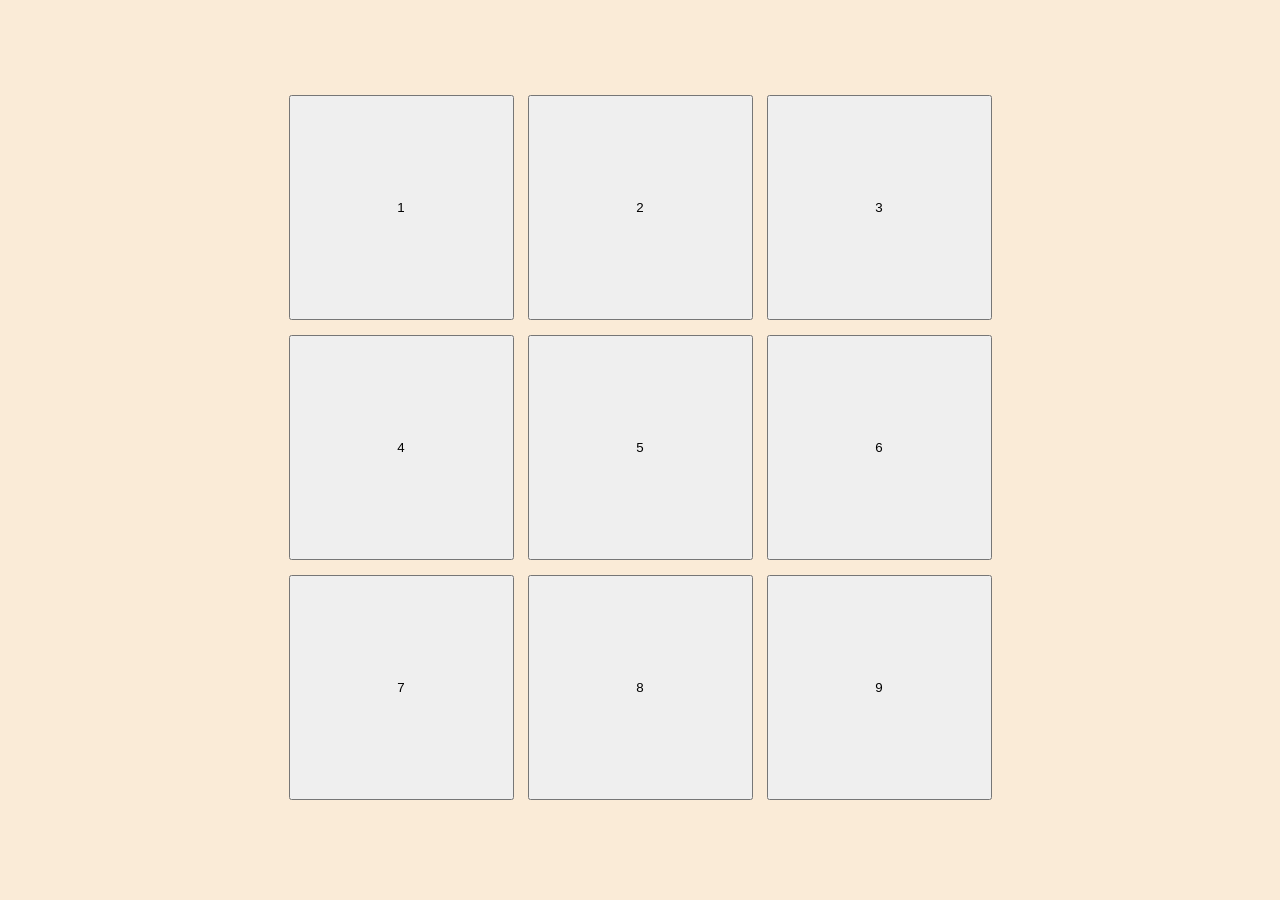
==== frontend/index.html @ 4bc3c7ee "button layout created" ====
<!DOCTYPE html>
<html lang="en">
<head>
    <meta charset="UTF-8">
    <meta name="viewport" content="width=device-width, initial-scale=1.0">
    <title>Tic Tac Toe</title>
    <link rel="stylesheet" href="style.css">
</head>
<body>
    <div class = "container">
        <div class = "row1">
            <button>1</button>
            <button>2</button>
            <button>3</button>      
        </div>
        <div class ="row2">
            <button>4</button>
            <button>5</button>
            <button>6</button>
        </duv>
        <div = "row3">
            <button>7</button>
            <button>8</button>
            <button>9</button>
        </div>
        

    </div>
    
    
</body>
<script link ="server.js"></script>
</html>
---- frontend/style.css ----
*{
    margin: 0px;
    border: opx;

}
.container{
    display: flex;
    flex-direction: column;
    justify-content: center;
    height: 900px;
    width: 900px;
    align-items: center;
}

body{
    background-color: antiquewhite;
    display: flex;
    justify-content: center;
}
button{
  
    width : 25vh;
    height: 25vh;
    margin: 5px;
    margin-bottom: 10px;
}
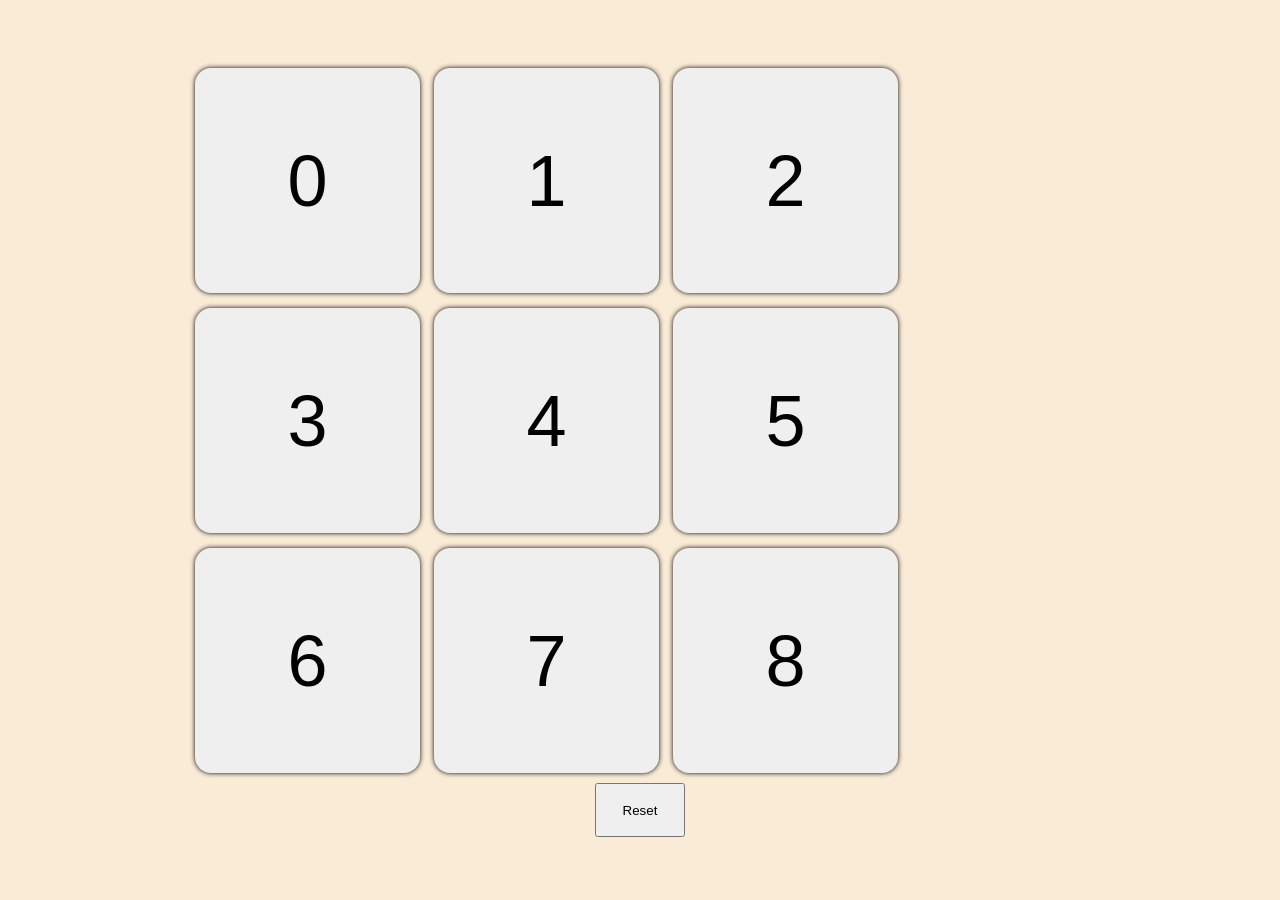
==== commit 06543a00: "win conditions set" ====
--- a/frontend/index.html
+++ b/frontend/index.html
@@ -8,26 +8,24 @@
 </head>
 <body>
     <div class = "container">
-        <div class = "row1">
-            <button>1</button>
-            <button>2</button>
-            <button>3</button>      
+        <div class = "game">
+            <button class ="box">0</button>
+            <button class ="box">1</button>
+            <button class ="box">2</button>
+            <button class ="box">3</button>
+            <button class ="box">4</button>
+            <button class ="box">5</button>
+            <button class ="box">6</button>
+            <button class ="box">7</button>
+            <button class ="box">8</button>
+           
         </div>
-        <div class ="row2">
-            <button>4</button>
-            <button>5</button>
-            <button>6</button>
-        </duv>
-        <div = "row3">
-            <button>7</button>
-            <button>8</button>
-            <button>9</button>
-        </div>
+        <button id ="reset">Reset</button>
         
 
     </div>
     
     
 </body>
-<script link ="server.js"></script>
+<script src ="server.js"></script>
 </html>
--- a/frontend/style.css
+++ b/frontend/style.css
@@ -10,6 +10,8 @@
     height: 900px;
     width: 900px;
     align-items: center;
+    
+
 }
 
 body{
@@ -17,11 +19,19 @@
     display: flex;
     justify-content: center;
 }
-button{
+.box{
   
     width : 25vh;
     height: 25vh;
     margin: 5px;
     margin-bottom: 10px;
+    border-radius: 1rem;
+    border: none;
+    box-shadow: 0 0 5px;
+    font-size: 8vmin;
+}
+#reset{
+    width: 10vh;
+    height: 6vh;
 }
 
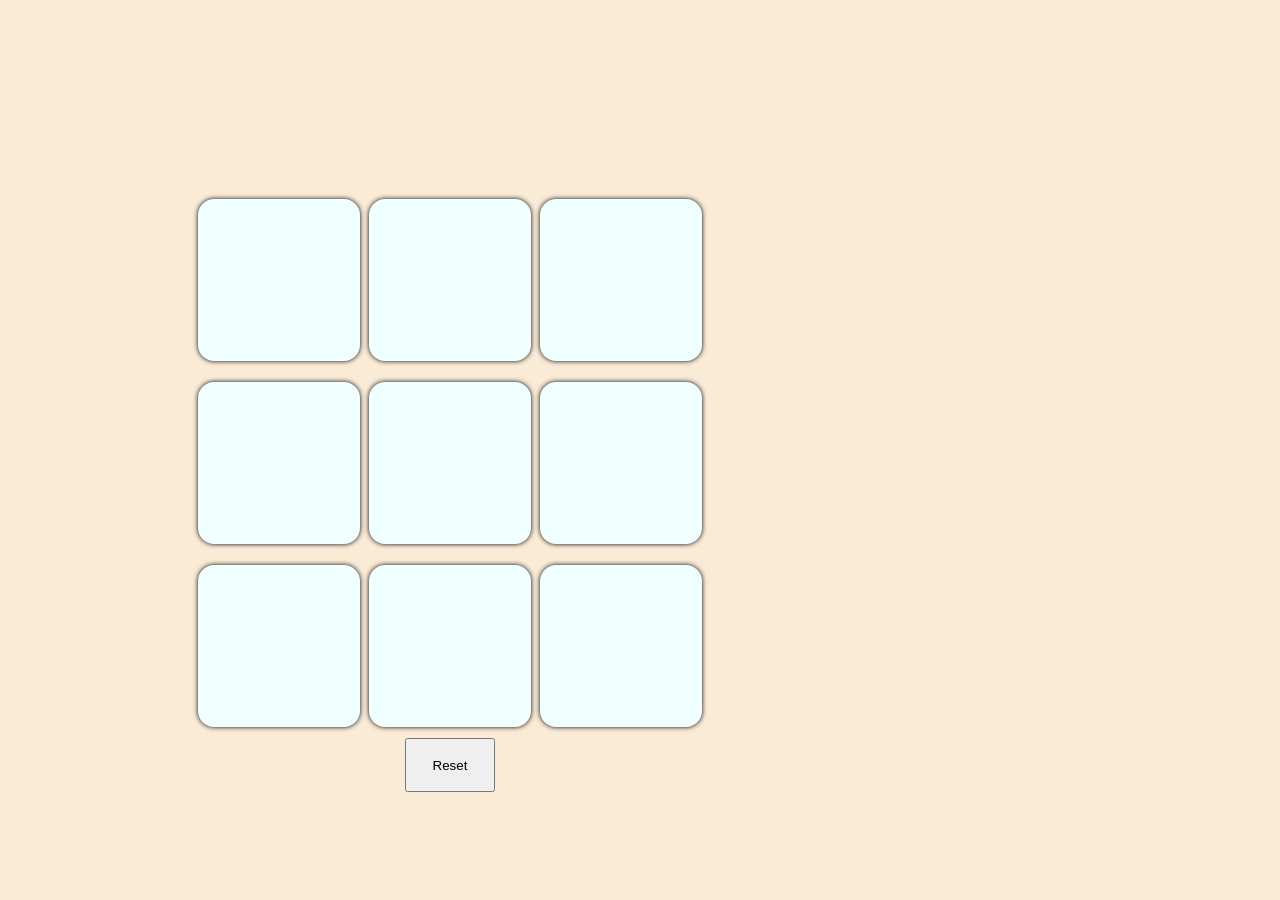
==== commit 7a11a98f: "game playable" ====
--- a/frontend/index.html
+++ b/frontend/index.html
@@ -9,21 +9,22 @@
 <body>
     <div class = "container">
         <div class = "game">
-            <button class ="box">0</button>
-            <button class ="box">1</button>
-            <button class ="box">2</button>
-            <button class ="box">3</button>
-            <button class ="box">4</button>
-            <button class ="box">5</button>
-            <button class ="box">6</button>
-            <button class ="box">7</button>
-            <button class ="box">8</button>
+            <button class ="box"></button>
+            <button class ="box"></button>
+            <button class ="box"></button>
+            <button class ="box"></button>
+            <button class ="box"></button>
+            <button class ="box"></button>
+            <button class ="box"></button>
+            <button class ="box"></button>
+            <button class ="box"></button>
            
         </div>
-        <button id ="reset">Reset</button>
-        
+       
 
     </div>
+    <button id ="reset">Reset</button>
+        
     
     
 </body>
--- a/frontend/style.css
+++ b/frontend/style.css
@@ -3,32 +3,52 @@
     border: opx;
 
 }
+body{
+    background-color: antiquewhite;
+    display: flex;
+    height: 100vh;
+    width: 100vh;
+    align-items: center;
+    justify-content: center;
+    flex-direction: column;
+}
 .container{
     display: flex;
     flex-direction: column;
     justify-content: center;
-    height: 900px;
-    width: 900px;
+    height: 70vh;
+    width: 70vh;
     align-items: center;
-    
-
+    flex-wrap: wrap;
 }
 
-body{
-    background-color: antiquewhite;
+.game{
+    height: 60vmin;
+    width: 60vmin;
     display: flex;
+    align-items: center;
     justify-content: center;
+    flex-wrap: wrap;
+    gap: 1vmin;
+    margin-top: 10vh;
 }
+
+
+
+
 .box{
   
-    width : 25vh;
-    height: 25vh;
-    margin: 5px;
+    width : 18vmin;
+    height: 18vmin;
     margin-bottom: 10px;
     border-radius: 1rem;
     border: none;
     box-shadow: 0 0 5px;
     font-size: 8vmin;
+    background-color: azure;
+    color: black;
+    
+    
 }
 #reset{
     width: 10vh;
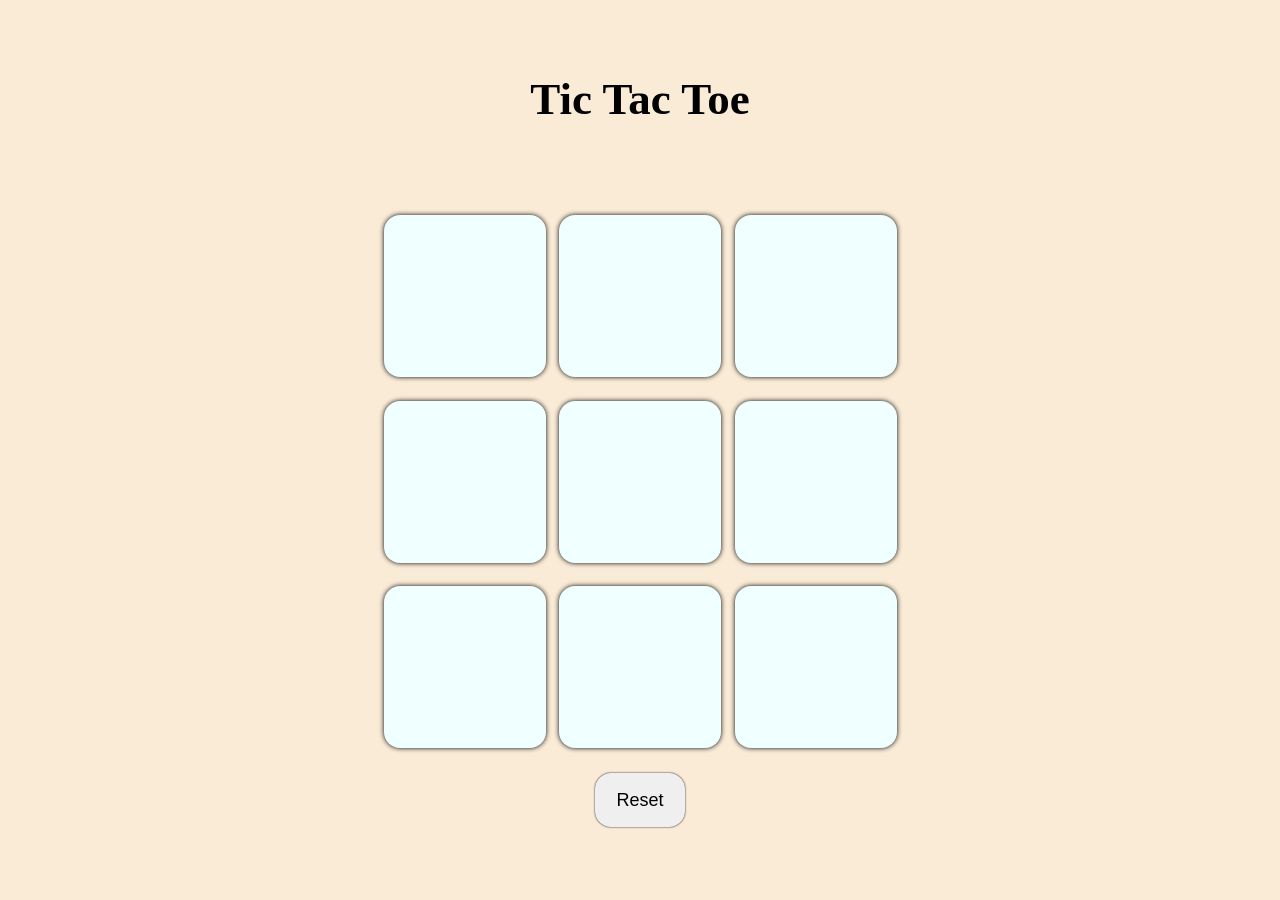
==== commit 9dbfdd08: "minor ui/ux changes" ====
--- a/frontend/index.html
+++ b/frontend/index.html
@@ -7,7 +7,9 @@
     <link rel="stylesheet" href="style.css">
 </head>
 <body>
+    <h1 id = "heading">Tic Tac Toe</h1>
     <div class = "container">
+       
         <div class = "game">
             <button class ="box"></button>
             <button class ="box"></button>
@@ -25,8 +27,6 @@
     </div>
     <button id ="reset">Reset</button>
         
-    
-    
 </body>
 <script src ="server.js"></script>
 </html>
--- a/frontend/style.css
+++ b/frontend/style.css
@@ -1,16 +1,17 @@
 *{
     margin: 0px;
-    border: opx;
+    border: 0px;
 
 }
 body{
     background-color: antiquewhite;
     display: flex;
     height: 100vh;
-    width: 100vh;
+    width: 100vw;
     align-items: center;
     justify-content: center;
     flex-direction: column;
+   
 }
 .container{
     display: flex;
@@ -29,7 +30,7 @@
     align-items: center;
     justify-content: center;
     flex-wrap: wrap;
-    gap: 1vmin;
+    gap: 1.5vmin;
     margin-top: 10vh;
 }
 
@@ -46,12 +47,32 @@
     box-shadow: 0 0 5px;
     font-size: 8vmin;
     background-color: azure;
+    cursor: pointer;
+    transition: 0.3s;
     color: black;
     
     
 }
+.box:hover {
+    background-color: #e0f7f7; /* Subtle hover effect */
+}
 #reset{
     width: 10vh;
     height: 6vh;
+    border-radius: 1rem;
+    font-size: 2vh;
+    box-shadow: 0 0 2px;
+    margin-top: 2vh;
 }
 
+#heading{
+    font-size: 5vh;
+
+}
+
+@media screen and (max-width:800px)  {
+    .game{
+        flex-wrap: wrap;
+    }
+    
+}
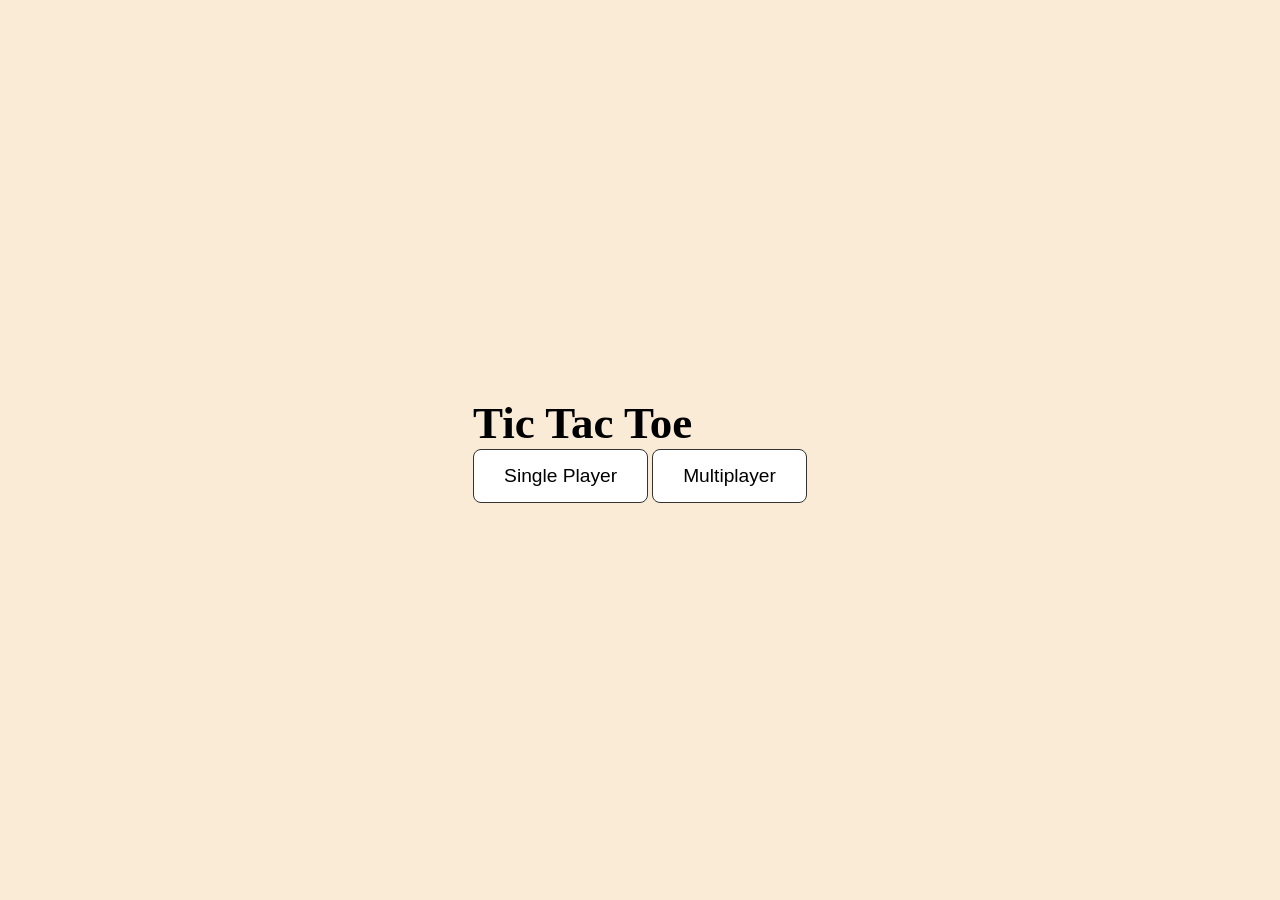
==== commit 422d2c1c: "game states added" ====
--- a/frontend/index.html
+++ b/frontend/index.html
@@ -7,26 +7,39 @@
     <link rel="stylesheet" href="style.css">
 </head>
 <body>
-    <h1 id = "heading">Tic Tac Toe</h1>
-    <div class = "container">
-       
-        <div class = "game">
-            <button class ="box"></button>
-            <button class ="box"></button>
-            <button class ="box"></button>
-            <button class ="box"></button>
-            <button class ="box"></button>
-            <button class ="box"></button>
-            <button class ="box"></button>
-            <button class ="box"></button>
-            <button class ="box"></button>
-           
+    <div id = "main_menu" class = "screen">
+        <h1 id = "heading">Tic Tac Toe</h1>
+        <button onclick="show_difficulty_menu()" class = "normal">Single Player</button>
+        <button onclick = "multiplayer()"class = "normal">Multiplayer</button>
+    </div>
+
+    <div id = "difficulty" class ="screen" style = "display: none;">
+        <h2>Select Difficulty</h2>
+        <button onclick = "easy_mode('easy')" class = "normal">Easy</button>
+        <button onclick = "hard_mode('hard')" class = "normal">Hard</button>
+        <button onclick = "back_to_main()" class = "normal">Back</button>
+    </div>
+    <div id = "game_screen" class = "screen" style = "display: none;">
+        <div class = "container">
+        
+            <div class = "game">
+                <button class ="box"></button>
+                <button class ="box"></button>
+                <button class ="box"></button>
+                <button class ="box"></button>
+                <button class ="box"></button>
+                <button class ="box"></button>
+                <button class ="box"></button>
+                <button class ="box"></button>
+                <button class ="box"></button>
+            
+            </div>
+        
+
         </div>
-       
-
+        <button id ="reset">Reset</button>
+        <button onclick = "back_to_main()" id = "back_btn">Back</button>
     </div>
-    <button id ="reset">Reset</button>
-        
 </body>
 <script src ="server.js"></script>
 </html>
--- a/frontend/style.css
+++ b/frontend/style.css
@@ -10,7 +10,7 @@
     width: 100vw;
     align-items: center;
     justify-content: center;
-    flex-direction: column;
+   
    
 }
 .container{
@@ -75,4 +75,35 @@
         flex-wrap: wrap;
     }
     
+}
+.normal {
+    padding: 15px 30px;
+    font-size: 1.2rem;
+    cursor: pointer;
+    border-radius: 8px;
+    border: 1px solid #333;
+    background: white;
+    transition: 0.2s;
+}
+#reset{
+
+    width: 10vh;
+    height: 6vh;
+    border-radius: 1rem;
+    font-size: 2vh;
+    box-shadow: 0 0 2px;
+    margin-top: 2vh;
+    
+}
+.screen{
+    flex-direction: column;
+}
+
+#back_btn{
+     width: 10vh;
+    height: 6vh;
+    border-radius: 1rem;
+    font-size: 2vh;
+    box-shadow: 0 0 2px;
+    margin-top: 2vh;
 }
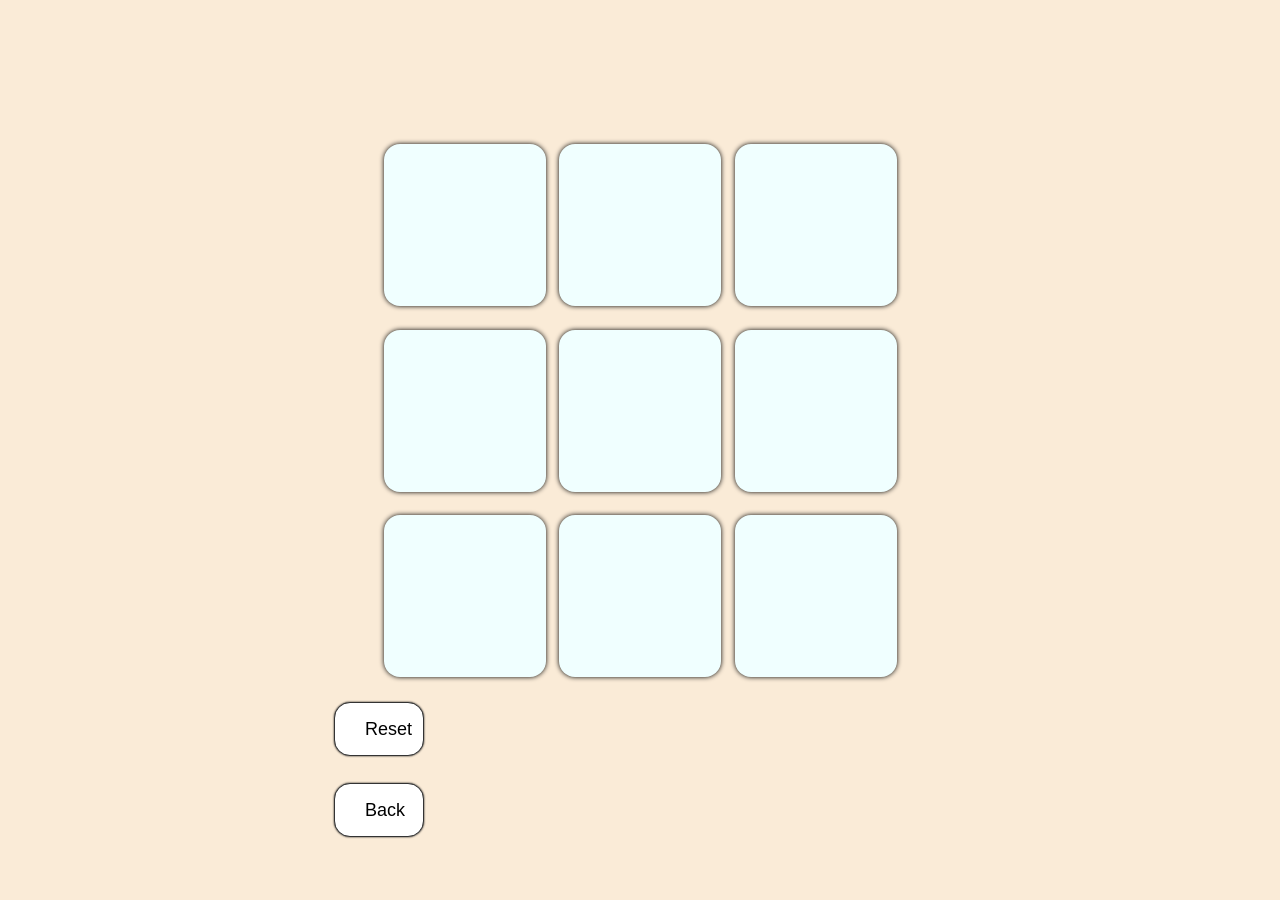
==== commit c18d8a7a: "winner screen added" ====
--- a/frontend/index.html
+++ b/frontend/index.html
@@ -7,6 +7,10 @@
     <link rel="stylesheet" href="style.css">
 </head>
 <body>
+    <div id ="winner" class = "screen" style ="display: none">
+        <h1>WINNER !</h1>
+        <button onclick="reset_game()" class = "normal">Play Again</button>
+    </div>
     <div id = "main_menu" class = "screen">
         <h1 id = "heading">Tic Tac Toe</h1>
         <button onclick="show_difficulty_menu()" class = "normal">Single Player</button>
@@ -37,8 +41,8 @@
         
 
         </div>
-        <button id ="reset">Reset</button>
-        <button onclick = "back_to_main()" id = "back_btn">Back</button>
+        <button onclick = "reset_game()" id ="reset" class = "normal">Reset</button>
+        <button onclick = "back_to_main()" id = "back_btn" class = "normal">Back</button>
     </div>
 </body>
 <script src ="server.js"></script>
--- a/frontend/style.css
+++ b/frontend/style.css
@@ -84,6 +84,8 @@
     border: 1px solid #333;
     background: white;
     transition: 0.2s;
+    margin: 1vh;
+
 }
 #reset{
 
@@ -106,4 +108,6 @@
     font-size: 2vh;
     box-shadow: 0 0 2px;
     margin-top: 2vh;
-}+}
+
+
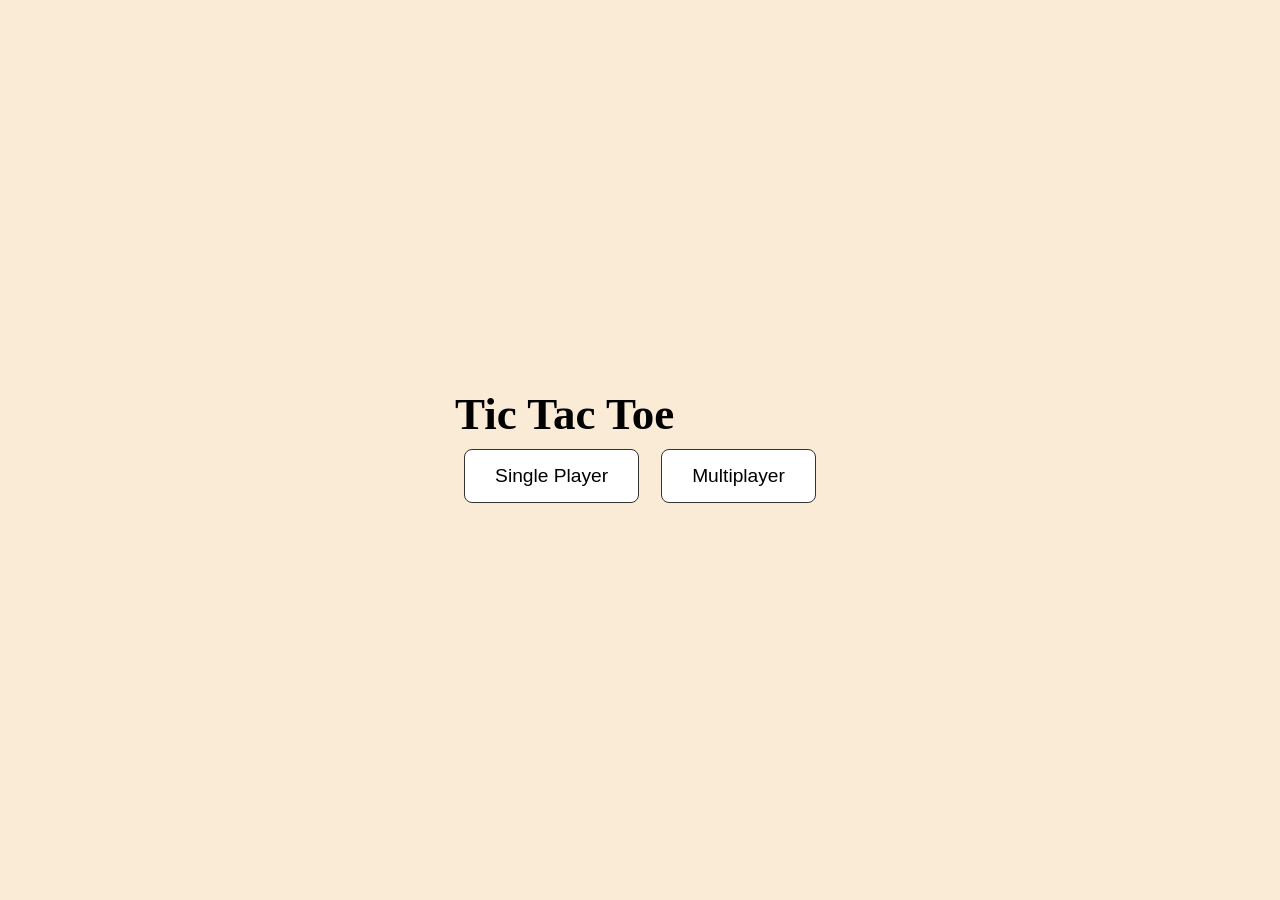
==== commit 038ced5f: "Draw condition handled" ====
--- a/frontend/index.html
+++ b/frontend/index.html
@@ -7,10 +7,7 @@
     <link rel="stylesheet" href="style.css">
 </head>
 <body>
-    <div id ="winner" class = "screen" style ="display: none">
-        <h1>WINNER !</h1>
-        <button onclick="reset_game()" class = "normal">Play Again</button>
-    </div>
+   
     <div id = "main_menu" class = "screen">
         <h1 id = "heading">Tic Tac Toe</h1>
         <button onclick="show_difficulty_menu()" class = "normal">Single Player</button>
@@ -44,6 +41,13 @@
         <button onclick = "reset_game()" id ="reset" class = "normal">Reset</button>
         <button onclick = "back_to_main()" id = "back_btn" class = "normal">Back</button>
     </div>
+     <div id ="winner" class = "screen" style ="display: none">
+        <h1>WINNER !</h1>
+        <button onclick="reset_game()" class = "normal">Play Again</button>
+    </div>
+    <div id = "draw" class = "screen" style = "display: none">
+        <h1>DRAW!</h1>
+    </div>
 </body>
 <script src ="server.js"></script>
 </html>
